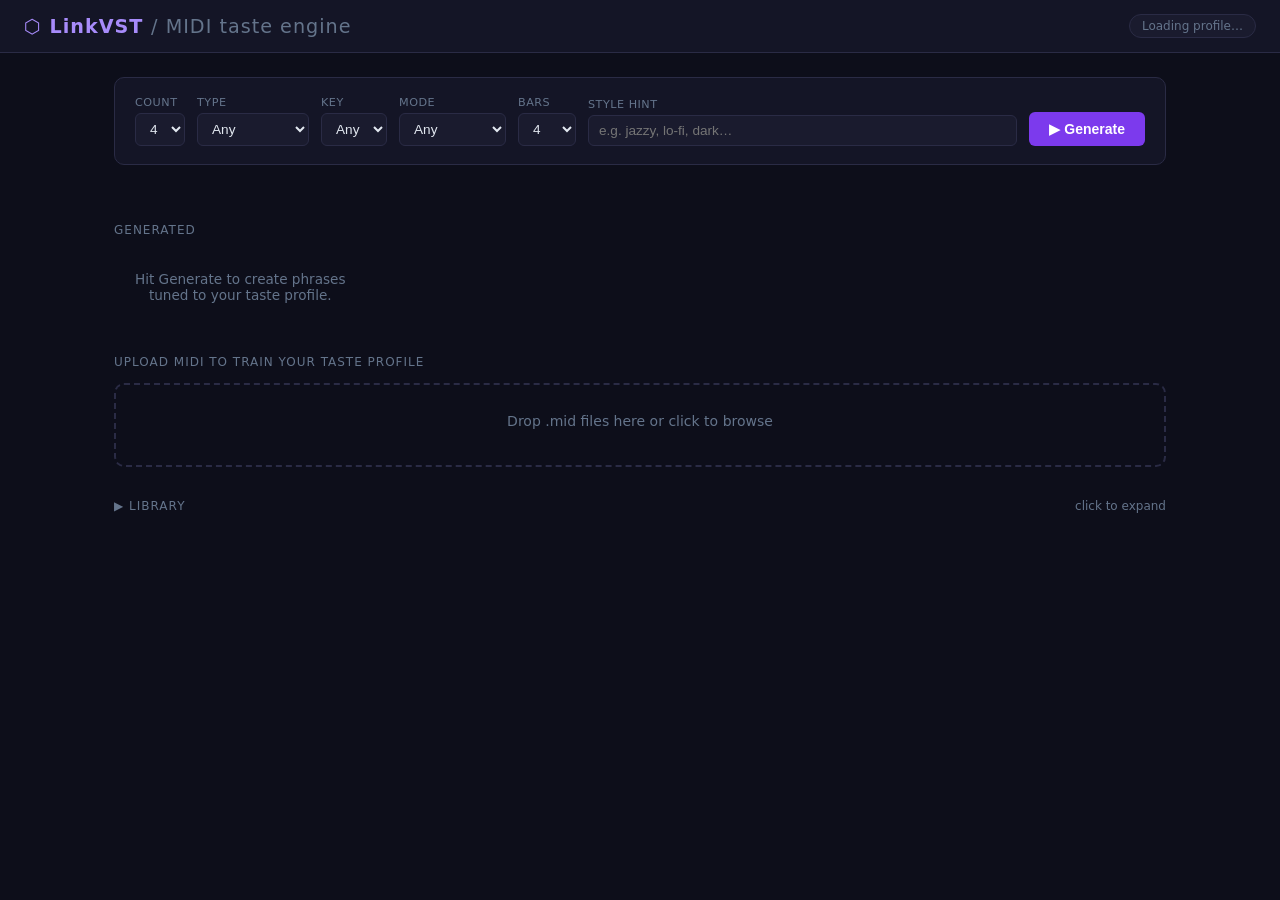
==== server/static/index.html @ de73f701 "Add preview playback, library panel, and web UI Server: - audio_renderer.py: FluidSynth MIDI→WAV ren" ====
<!DOCTYPE html>
<html lang="en">
<head>
<meta charset="UTF-8">
<meta name="viewport" content="width=device-width, initial-scale=1.0">
<title>LinkVST</title>
<style>
  :root {
    --bg:      #0d0e1a;
    --surface: #141526;
    --card:    #1a1b2e;
    --border:  #2a2b45;
    --purple:  #7c3aed;
    --purple-light: #a78bfa;
    --green:   #22c55e;
    --red:     #ef4444;
    --text:    #e2e8f0;
    --muted:   #64748b;
    --mono:    'Fira Mono', 'Consolas', monospace;
  }
  * { box-sizing: border-box; margin: 0; padding: 0; }
  body { background: var(--bg); color: var(--text); font-family: system-ui, sans-serif; min-height: 100vh; }

  /* ---- Layout ---- */
  .header { display: flex; align-items: center; justify-content: space-between;
            padding: 14px 24px; border-bottom: 1px solid var(--border); background: var(--surface); }
  .logo { font-size: 1.2rem; font-weight: 700; letter-spacing: 1px; color: var(--purple-light); }
  .logo span { color: var(--muted); font-weight: 400; }
  .header-right { display: flex; align-items: center; gap: 12px; }
  .profile-badge { font-size: 0.75rem; color: var(--muted); background: var(--card);
                   border: 1px solid var(--border); border-radius: 20px; padding: 4px 12px; }
  .profile-badge strong { color: var(--purple-light); }

  main { max-width: 1100px; margin: 0 auto; padding: 24px; }

  /* ---- Controls ---- */
  .controls { background: var(--surface); border: 1px solid var(--border); border-radius: 10px;
              padding: 18px 20px; margin-bottom: 24px; }
  .controls-row { display: flex; flex-wrap: wrap; align-items: flex-end; gap: 12px; }
  .ctrl { display: flex; flex-direction: column; gap: 4px; }
  .ctrl label { font-size: 0.7rem; text-transform: uppercase; letter-spacing: 0.5px; color: var(--muted); }
  select, input[type=text] {
    background: var(--card); border: 1px solid var(--border); color: var(--text);
    border-radius: 6px; padding: 7px 10px; font-size: 0.85rem; outline: none; }
  select:focus, input[type=text]:focus { border-color: var(--purple); }
  input[type=text] { width: 200px; }
  .hint-ctrl { flex: 1; min-width: 160px; }
  .hint-ctrl input { width: 100%; }

  .btn { padding: 9px 20px; border-radius: 6px; border: none; cursor: pointer;
         font-size: 0.875rem; font-weight: 600; transition: filter .15s; }
  .btn:hover { filter: brightness(1.15); }
  .btn:active { filter: brightness(0.9); }
  .btn-primary { background: var(--purple); color: #fff; }
  .btn-outline { background: transparent; color: var(--purple-light);
                 border: 1px solid var(--purple); }
  .btn-sm { padding: 5px 12px; font-size: 0.8rem; }
  .btn-danger { background: transparent; color: var(--red); border: 1px solid var(--red); }
  .btn-green  { background: var(--green); color: #000; }
  .btn-icon { background: transparent; border: none; cursor: pointer; color: var(--muted);
              font-size: 1rem; padding: 4px 8px; border-radius: 4px; transition: color .15s; }
  .btn-icon:hover { color: var(--text); }

  /* ---- Section header ---- */
  .section-header { display: flex; align-items: center; justify-content: space-between;
                    margin-bottom: 14px; }
  .section-title { font-size: 0.75rem; text-transform: uppercase; letter-spacing: 1px; color: var(--muted); }

  /* ---- Generated cards ---- */
  .cards-grid { display: grid; grid-template-columns: repeat(auto-fill, minmax(240px, 1fr)); gap: 14px; margin-bottom: 32px; }
  .phrase-card { background: var(--card); border: 1px solid var(--border); border-radius: 10px;
                 padding: 16px; display: flex; flex-direction: column; gap: 10px;
                 transition: border-color .2s; }
  .phrase-card:hover { border-color: var(--purple); }
  .phrase-card.playing { border-color: var(--green); box-shadow: 0 0 0 1px var(--green)22; }

  .card-type { font-size: 0.68rem; text-transform: uppercase; letter-spacing: 0.5px;
               background: var(--purple)33; color: var(--purple-light); border-radius: 4px;
               padding: 2px 8px; display: inline-block; }
  .card-key  { font-family: var(--mono); font-size: 1.1rem; font-weight: 700; color: var(--text); }
  .card-meta { font-size: 0.78rem; color: var(--muted); }
  .card-desc { font-size: 0.78rem; color: var(--muted); font-style: italic; line-height: 1.4;
               flex: 1; }
  .card-actions { display: flex; gap: 6px; flex-wrap: wrap; }

  /* ---- Upload zone ---- */
  .upload-zone { border: 2px dashed var(--border); border-radius: 10px;
                 padding: 28px; text-align: center; cursor: pointer; transition: border-color .2s;
                 color: var(--muted); font-size: 0.875rem; margin-bottom: 32px; }
  .upload-zone:hover, .upload-zone.drag-over { border-color: var(--purple); color: var(--purple-light); }
  .upload-zone input { display: none; }

  /* ---- Library ---- */
  .library-header { cursor: pointer; user-select: none; }
  .library-filters { display: flex; gap: 10px; flex-wrap: wrap; margin-bottom: 12px; }
  .library-filters select, .library-filters input { font-size: 0.8rem; padding: 5px 8px; }
  .library-search { flex: 1; min-width: 140px; }

  .library-table { width: 100%; border-collapse: collapse; font-size: 0.82rem; }
  .library-table th { text-align: left; color: var(--muted); font-size: 0.7rem; text-transform: uppercase;
                      letter-spacing: 0.5px; padding: 6px 10px; border-bottom: 1px solid var(--border); }
  .library-table td { padding: 8px 10px; border-bottom: 1px solid var(--border)88; vertical-align: middle; }
  .library-table tr:hover td { background: var(--surface); }
  .lib-type { font-size: 0.65rem; text-transform: uppercase; background: var(--purple)22;
              color: var(--purple-light); border-radius: 3px; padding: 1px 6px; }
  .lib-key { font-family: var(--mono); font-weight: 600; }
  .lib-actions { display: flex; gap: 4px; justify-content: flex-end; }

  /* ---- Status / spinner ---- */
  .status { font-size: 0.82rem; color: var(--muted); min-height: 20px; margin-bottom: 14px; }
  .spin { display: inline-block; width: 14px; height: 14px; border: 2px solid var(--border);
          border-top-color: var(--purple); border-radius: 50%; animation: spin .7s linear infinite; vertical-align: middle; margin-right: 6px; }
  @keyframes spin { to { transform: rotate(360deg); } }

  .empty { color: var(--muted); font-size: 0.85rem; padding: 20px; text-align: center; }
  .collapsible { overflow: hidden; }
  .collapsed { display: none; }
  .chevron { transition: transform .2s; display: inline-block; }
  .open .chevron { transform: rotate(90deg); }
</style>
</head>
<body>

<header class="header">
  <div class="logo">⬡ LinkVST <span>/ MIDI taste engine</span></div>
  <div class="header-right">
    <div class="profile-badge" id="profile-badge">Loading profile…</div>
  </div>
</header>

<main>

  <!-- Generate controls -->
  <div class="controls">
    <div class="controls-row">
      <div class="ctrl">
        <label>Count</label>
        <select id="ctrl-count">
          <option value="1">1</option>
          <option value="2">2</option>
          <option value="4" selected>4</option>
          <option value="8">8</option>
        </select>
      </div>
      <div class="ctrl">
        <label>Type</label>
        <select id="ctrl-type">
          <option value="">Any</option>
          <option value="chord_progression">Chord Prog</option>
          <option value="melody">Melody</option>
          <option value="arpeggio">Arpeggio</option>
          <option value="bassline">Bassline</option>
        </select>
      </div>
      <div class="ctrl">
        <label>Key</label>
        <select id="ctrl-key">
          <option value="">Any</option>
          <option>C</option><option>C#</option><option>D</option><option>D#</option>
          <option>E</option><option>F</option><option>F#</option><option>G</option>
          <option>G#</option><option>A</option><option>A#</option><option>B</option>
        </select>
      </div>
      <div class="ctrl">
        <label>Mode</label>
        <select id="ctrl-mode">
          <option value="">Any</option>
          <option>major</option><option>minor</option><option>dorian</option>
          <option>phrygian</option><option>lydian</option><option>mixolydian</option><option>locrian</option>
        </select>
      </div>
      <div class="ctrl">
        <label>Bars</label>
        <select id="ctrl-bars">
          <option value="2">2</option>
          <option value="4" selected>4</option>
          <option value="8">8</option>
          <option value="16">16</option>
        </select>
      </div>
      <div class="ctrl hint-ctrl">
        <label>Style hint</label>
        <input type="text" id="ctrl-hint" placeholder="e.g. jazzy, lo-fi, dark…">
      </div>
      <div class="ctrl" style="justify-content:flex-end">
        <button class="btn btn-primary" id="btn-generate" onclick="doGenerate()">▶ Generate</button>
      </div>
    </div>
  </div>

  <div class="status" id="status"></div>

  <!-- Generated results -->
  <div class="section-header">
    <div class="section-title">Generated</div>
  </div>
  <div class="cards-grid" id="cards-grid">
    <div class="empty">Hit Generate to create phrases tuned to your taste profile.</div>
  </div>

  <!-- Upload zone -->
  <div class="section-header" style="margin-top:8px">
    <div class="section-title">Upload MIDI to train your taste profile</div>
  </div>
  <div class="upload-zone" id="upload-zone" onclick="document.getElementById('file-input').click()"
       ondragover="onDragOver(event)" ondragleave="onDragLeave(event)" ondrop="onDrop(event)">
    <input type="file" id="file-input" accept=".mid,.midi" multiple onchange="onFileSelect(event)">
    <div>Drop .mid files here or click to browse</div>
    <div id="upload-status" style="margin-top:8px;color:var(--purple-light)"></div>
  </div>

  <!-- Library browser -->
  <div class="section-header library-header" id="lib-toggle" onclick="toggleLibrary()">
    <div class="section-title">
      <span class="chevron">▶</span> Library
      <span id="lib-count" style="margin-left:8px"></span>
    </div>
    <div style="font-size:0.75rem;color:var(--muted)">click to expand</div>
  </div>
  <div class="collapsible collapsed" id="lib-body">
    <div class="library-filters">
      <input type="text" class="library-search" id="lib-search" placeholder="Search…" oninput="renderLibrary()">
      <select id="lib-filter-type" onchange="renderLibrary()">
        <option value="">All types</option>
        <option value="chord_progression">Chord Prog</option>
        <option value="melody">Melody</option>
        <option value="arpeggio">Arpeggio</option>
        <option value="bassline">Bassline</option>
      </select>
      <select id="lib-filter-key" onchange="renderLibrary()">
        <option value="">All keys</option>
        <option>C</option><option>C#</option><option>D</option><option>D#</option>
        <option>E</option><option>F</option><option>F#</option><option>G</option>
        <option>G#</option><option>A</option><option>A#</option><option>B</option>
      </select>
    </div>
    <table class="library-table">
      <thead>
        <tr>
          <th>Type</th><th>Key / Mode</th><th>Bars</th><th>BPM</th>
          <th>Description</th><th>Date</th><th></th>
        </tr>
      </thead>
      <tbody id="lib-tbody"></tbody>
    </table>
    <div class="empty" id="lib-empty" style="display:none">No phrases in library yet.</div>
  </div>

</main>

<script>
const API_KEY = 'linkvst-dev';

const headers = { 'Authorization': `Bearer ${API_KEY}` };

let libraryItems = [];
let currentAudio = null;
let currentPlayId = null;

// ─── Profile badge ───────────────────────────────────────────────────────────
async function loadProfile() {
  try {
    const r = await fetch('/api/library', { headers });
    const j = await r.json();
    libraryItems = j.items || [];
    renderProfileBadge(j.items || []);
    document.getElementById('lib-count').textContent = `(${libraryItems.length})`;
    renderLibrary();
  } catch(e) { console.error(e); }
}

function renderProfileBadge(items) {
  const generated = items.filter(i => i.source === 'generated').length;
  const uploaded  = items.filter(i => i.source === 'uploaded').length;
  const keys = mostCommon(items.map(i => i.key).filter(Boolean), 3).join(', ');
  document.getElementById('profile-badge').innerHTML =
    `<strong>${uploaded}</strong> uploads · <strong>${generated}</strong> generated · keys: <strong>${keys || '—'}</strong>`;
}

function mostCommon(arr, n) {
  const c = {};
  arr.forEach(v => c[v] = (c[v]||0)+1);
  return Object.entries(c).sort((a,b)=>b[1]-a[1]).slice(0,n).map(([k])=>k);
}

// ─── Generate ─────────────────────────────────────────────────────────────────
async function doGenerate() {
  const btn = document.getElementById('btn-generate');
  btn.disabled = true;
  setStatus('<span class="spin"></span> Generating with Claude…');

  const body = {
    count:       +document.getElementById('ctrl-count').value,
    phrase_type: document.getElementById('ctrl-type').value || null,
    key:         document.getElementById('ctrl-key').value  || null,
    mode:        document.getElementById('ctrl-mode').value || null,
    bars:        +document.getElementById('ctrl-bars').value,
    hint:        document.getElementById('ctrl-hint').value,
    variety:     true,
  };

  try {
    const r = await fetch('/api/generate', {
      method: 'POST',
      headers: { ...headers, 'Content-Type': 'application/json' },
      body: JSON.stringify(body),
    });
    if (!r.ok) throw new Error(`HTTP ${r.status}: ${await r.text()}`);
    const j = await r.json();
    renderCards(j.phrases);
    setStatus(`${j.phrases.length} phrases generated.`);
    await loadProfile();
  } catch(e) {
    setStatus(`Error: ${e.message}`);
  } finally {
    btn.disabled = false;
  }
}

// ─── Cards ────────────────────────────────────────────────────────────────────
function renderCards(phrases) {
  const grid = document.getElementById('cards-grid');
  if (!phrases.length) { grid.innerHTML = '<div class="empty">No phrases returned.</div>'; return; }

  grid.innerHTML = phrases.map(p => `
    <div class="phrase-card" id="card-${p.id}">
      <div><span class="card-type">${p.phrase_type.replace('_',' ')}</span></div>
      <div class="card-key">${p.key} <span style="color:var(--muted);font-weight:400;font-size:.85rem">${p.mode}</span></div>
      <div class="card-meta">${p.bars} bars · ${p.tempo_bpm} bpm</div>
      <div class="card-desc">${p.description}</div>
      <div class="card-actions">
        <button class="btn btn-sm btn-green" onclick="togglePlay(${p.id}, this)">▶ Play</button>
        <button class="btn btn-sm btn-outline" onclick="downloadMidi(${p.id}, '${p.key}_${p.mode}_${p.phrase_type}.mid')">↓ MIDI</button>
        <button class="btn btn-sm btn-danger" onclick="deletePhrase(${p.id}, 'card-${p.id}')">✕</button>
      </div>
    </div>
  `).join('');
}

// ─── Audio playback ───────────────────────────────────────────────────────────
async function togglePlay(id, btn) {
  if (currentPlayId === id && currentAudio && !currentAudio.ended) {
    currentAudio.pause();
    currentAudio.currentTime = 0;
    currentAudio = null;
    currentPlayId = null;
    setPlayBtn(btn, false);
    document.querySelectorAll('.phrase-card').forEach(c => c.classList.remove('playing'));
    return;
  }

  // Stop current
  if (currentAudio) {
    currentAudio.pause();
    currentAudio = null;
    document.querySelectorAll('.phrase-card').forEach(c => c.classList.remove('playing'));
    document.querySelectorAll('[data-playing]').forEach(b => setPlayBtn(b, false));
  }

  btn.disabled = true;
  btn.textContent = '…';

  try {
    const audio = new Audio(`/api/preview/${id}`);
    // Inject auth via fetch + blob URL since Audio element can't set headers
    const r = await fetch(`/api/preview/${id}`, { headers });
    if (!r.ok) throw new Error(`Preview error ${r.status}`);
    const blob = await r.blob();
    const url  = URL.createObjectURL(blob);

    currentAudio = new Audio(url);
    currentPlayId = id;
    currentAudio.onended = () => {
      currentAudio = null; currentPlayId = null;
      setPlayBtn(btn, false);
      document.getElementById(`card-${id}`)?.classList.remove('playing');
      URL.revokeObjectURL(url);
    };
    await currentAudio.play();
    setPlayBtn(btn, true);
    btn.dataset.playing = '1';
    document.getElementById(`card-${id}`)?.classList.add('playing');
  } catch(e) {
    setStatus(`Playback error: ${e.message}`);
  } finally {
    btn.disabled = false;
  }
}

function setPlayBtn(btn, playing) {
  btn.textContent = playing ? '⏹ Stop' : '▶ Play';
  delete btn.dataset.playing;
}

// ─── Download MIDI ────────────────────────────────────────────────────────────
async function downloadMidi(id, filename) {
  const r = await fetch(`/api/library/${id}/midi`, { headers });
  const j = await r.json();
  const bytes = Uint8Array.from(atob(j.midi_b64), c => c.charCodeAt(0));
  const blob  = new Blob([bytes], { type: 'audio/midi' });
  const a     = document.createElement('a');
  a.href      = URL.createObjectURL(blob);
  a.download  = filename;
  a.click();
  URL.revokeObjectURL(a.href);
}

// ─── Delete ───────────────────────────────────────────────────────────────────
async function deletePhrase(id, cardId) {
  await fetch(`/api/library/${id}`, { method: 'DELETE', headers });
  document.getElementById(cardId)?.remove();
  await loadProfile();
}

// ─── Upload ───────────────────────────────────────────────────────────────────
function onDragOver(e)  { e.preventDefault(); document.getElementById('upload-zone').classList.add('drag-over'); }
function onDragLeave(e) { document.getElementById('upload-zone').classList.remove('drag-over'); }
function onDrop(e)      { e.preventDefault(); onDragLeave(e); uploadFiles(e.dataTransfer.files); }
function onFileSelect(e){ uploadFiles(e.target.files); e.target.value = ''; }

async function uploadFiles(files) {
  const status = document.getElementById('upload-status');
  const arr = Array.from(files).filter(f => f.name.match(/\.midi?$/i));
  if (!arr.length) { status.textContent = 'No .mid files selected.'; return; }

  for (const file of arr) {
    status.textContent = `Uploading ${file.name}…`;
    const fd = new FormData();
    fd.append('file', file);
    try {
      const r = await fetch('/api/upload-midi', { method: 'POST', headers, body: fd });
      const j = await r.json();
      if (r.ok) {
        status.textContent = `✓ ${file.name}: ${j.features.key} ${j.features.mode}, ${j.features.phrase_type}`;
      } else {
        status.textContent = `✗ ${file.name}: ${j.detail || 'error'}`;
      }
    } catch(e) {
      status.textContent = `✗ ${file.name}: ${e.message}`;
    }
  }
  await loadProfile();
}

// ─── Library browser ─────────────────────────────────────────────────────────
function toggleLibrary() {
  const body   = document.getElementById('lib-body');
  const toggle = document.getElementById('lib-toggle');
  const label  = toggle.querySelector('div:last-child');
  body.classList.toggle('collapsed');
  toggle.classList.toggle('open');
  label.textContent = body.classList.contains('collapsed') ? 'click to expand' : 'click to collapse';
}

function renderLibrary() {
  const search  = document.getElementById('lib-search').value.toLowerCase();
  const fType   = document.getElementById('lib-filter-type').value;
  const fKey    = document.getElementById('lib-filter-key').value;
  const tbody   = document.getElementById('lib-tbody');
  const empty   = document.getElementById('lib-empty');

  let items = libraryItems;
  if (search) items = items.filter(i =>
    (i.key+' '+i.mode+' '+i.phrase_type+' '+(i.description||'')).toLowerCase().includes(search));
  if (fType) items = items.filter(i => i.phrase_type === fType);
  if (fKey)  items = items.filter(i => i.key === fKey);

  if (!items.length) {
    tbody.innerHTML = '';
    empty.style.display = '';
    return;
  }
  empty.style.display = 'none';

  tbody.innerHTML = items.map(i => {
    const date = i.created_at ? i.created_at.split('T')[0] : '—';
    const desc = (i.description || '').substring(0, 60);
    const fname = `${i.key}_${i.mode}_${i.phrase_type}.mid`;
    return `<tr>
      <td><span class="lib-type">${(i.phrase_type||'').replace('_',' ')}</span></td>
      <td><span class="lib-key">${i.key||'—'}</span> <span style="color:var(--muted)">${i.mode||''}</span></td>
      <td>${i.bars||'—'}</td>
      <td>${i.tempo_bpm||'—'}</td>
      <td style="color:var(--muted);max-width:220px;overflow:hidden;text-overflow:ellipsis;white-space:nowrap" title="${i.description||''}">${desc}</td>
      <td style="color:var(--muted)">${date}</td>
      <td>
        <div class="lib-actions">
          <button class="btn-icon" title="Play" onclick="libPlay(${i.id}, this)">▶</button>
          <button class="btn-icon" title="Download" onclick="downloadMidi(${i.id},'${fname}')">↓</button>
          <button class="btn-icon" title="Delete" style="color:var(--red)" onclick="libDelete(${i.id}, this)">✕</button>
        </div>
      </td>
    </tr>`;
  }).join('');
}

async function libPlay(id, btn) {
  if (currentPlayId === id && currentAudio && !currentAudio.ended) {
    currentAudio.pause(); currentAudio = null; currentPlayId = null;
    btn.textContent = '▶'; return;
  }
  if (currentAudio) { currentAudio.pause(); currentAudio = null; }
  document.querySelectorAll('.lib-actions .btn-icon').forEach(b => { if (b.textContent === '⏹') b.textContent = '▶'; });

  btn.textContent = '…';
  try {
    const r = await fetch(`/api/preview/${id}`, { headers });
    const blob = await r.blob();
    const url = URL.createObjectURL(blob);
    currentAudio = new Audio(url);
    currentPlayId = id;
    currentAudio.onended = () => { btn.textContent = '▶'; currentAudio = null; currentPlayId = null; URL.revokeObjectURL(url); };
    await currentAudio.play();
    btn.textContent = '⏹';
  } catch(e) {
    btn.textContent = '▶';
    setStatus(`Playback error: ${e.message}`);
  }
}

async function libDelete(id, btn) {
  await fetch(`/api/library/${id}`, { method: 'DELETE', headers });
  btn.closest('tr').remove();
  libraryItems = libraryItems.filter(i => i.id !== id);
  document.getElementById('lib-count').textContent = `(${libraryItems.length})`;
  renderProfileBadge(libraryItems);
}

function setStatus(msg) { document.getElementById('status').innerHTML = msg; }

// ─── Init ─────────────────────────────────────────────────────────────────────
loadProfile();
</script>
</body>
</html>
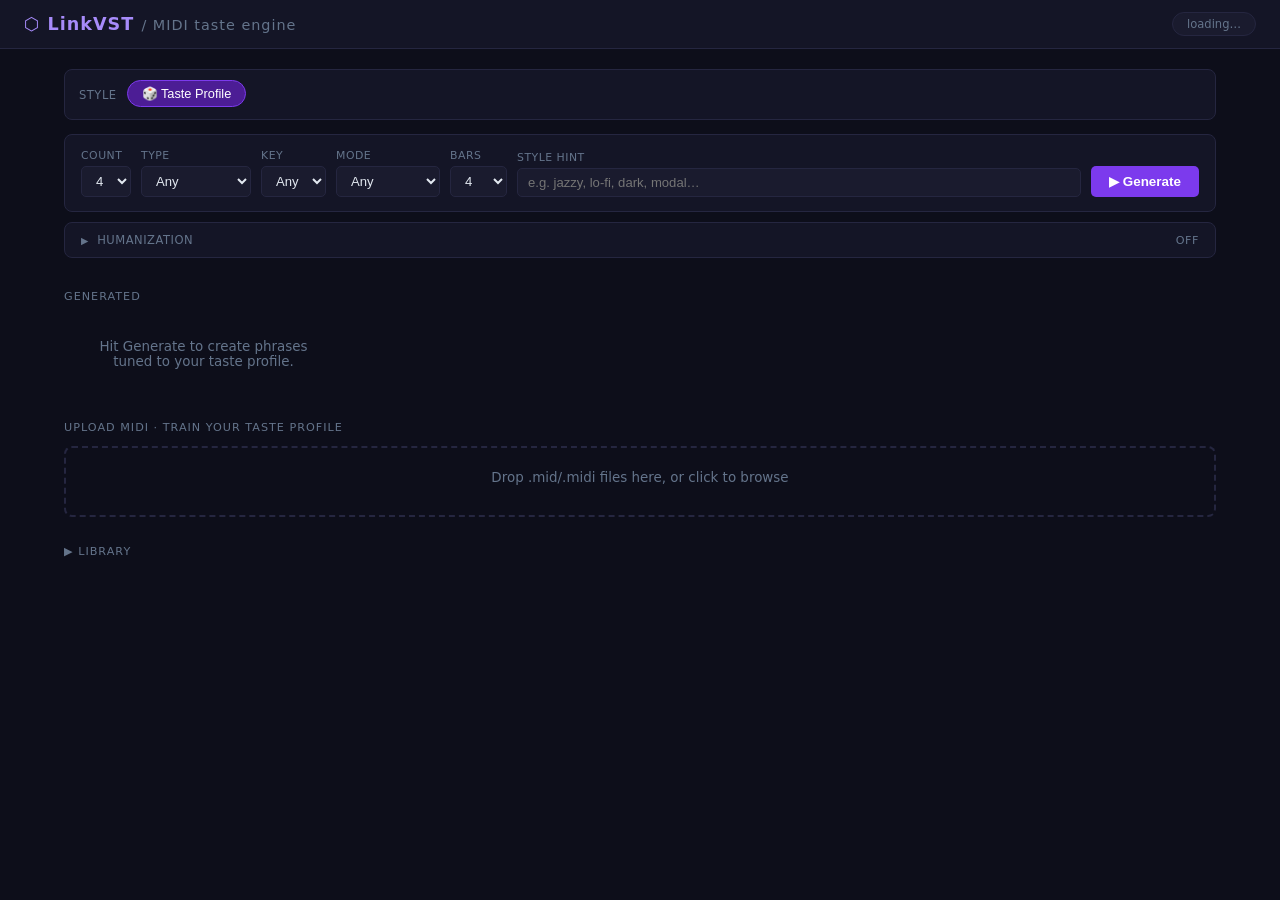
==== commit 82c87cd0: "Complete feature set: presets, humanization, export, variation, dropdowns Server: - core/presets.py:" ====
--- a/server/static/index.html
+++ b/server/static/index.html
@@ -5,221 +5,290 @@
 <meta name="viewport" content="width=device-width, initial-scale=1.0">
 <title>LinkVST</title>
 <style>
-  :root {
-    --bg:      #0d0e1a;
-    --surface: #141526;
-    --card:    #1a1b2e;
-    --border:  #2a2b45;
-    --purple:  #7c3aed;
-    --purple-light: #a78bfa;
-    --green:   #22c55e;
-    --red:     #ef4444;
-    --text:    #e2e8f0;
-    --muted:   #64748b;
-    --mono:    'Fira Mono', 'Consolas', monospace;
-  }
-  * { box-sizing: border-box; margin: 0; padding: 0; }
-  body { background: var(--bg); color: var(--text); font-family: system-ui, sans-serif; min-height: 100vh; }
-
-  /* ---- Layout ---- */
-  .header { display: flex; align-items: center; justify-content: space-between;
-            padding: 14px 24px; border-bottom: 1px solid var(--border); background: var(--surface); }
-  .logo { font-size: 1.2rem; font-weight: 700; letter-spacing: 1px; color: var(--purple-light); }
-  .logo span { color: var(--muted); font-weight: 400; }
-  .header-right { display: flex; align-items: center; gap: 12px; }
-  .profile-badge { font-size: 0.75rem; color: var(--muted); background: var(--card);
-                   border: 1px solid var(--border); border-radius: 20px; padding: 4px 12px; }
-  .profile-badge strong { color: var(--purple-light); }
-
-  main { max-width: 1100px; margin: 0 auto; padding: 24px; }
-
-  /* ---- Controls ---- */
-  .controls { background: var(--surface); border: 1px solid var(--border); border-radius: 10px;
-              padding: 18px 20px; margin-bottom: 24px; }
-  .controls-row { display: flex; flex-wrap: wrap; align-items: flex-end; gap: 12px; }
-  .ctrl { display: flex; flex-direction: column; gap: 4px; }
-  .ctrl label { font-size: 0.7rem; text-transform: uppercase; letter-spacing: 0.5px; color: var(--muted); }
-  select, input[type=text] {
-    background: var(--card); border: 1px solid var(--border); color: var(--text);
-    border-radius: 6px; padding: 7px 10px; font-size: 0.85rem; outline: none; }
-  select:focus, input[type=text]:focus { border-color: var(--purple); }
-  input[type=text] { width: 200px; }
-  .hint-ctrl { flex: 1; min-width: 160px; }
-  .hint-ctrl input { width: 100%; }
-
-  .btn { padding: 9px 20px; border-radius: 6px; border: none; cursor: pointer;
-         font-size: 0.875rem; font-weight: 600; transition: filter .15s; }
-  .btn:hover { filter: brightness(1.15); }
-  .btn:active { filter: brightness(0.9); }
-  .btn-primary { background: var(--purple); color: #fff; }
-  .btn-outline { background: transparent; color: var(--purple-light);
-                 border: 1px solid var(--purple); }
-  .btn-sm { padding: 5px 12px; font-size: 0.8rem; }
-  .btn-danger { background: transparent; color: var(--red); border: 1px solid var(--red); }
-  .btn-green  { background: var(--green); color: #000; }
-  .btn-icon { background: transparent; border: none; cursor: pointer; color: var(--muted);
-              font-size: 1rem; padding: 4px 8px; border-radius: 4px; transition: color .15s; }
-  .btn-icon:hover { color: var(--text); }
-
-  /* ---- Section header ---- */
-  .section-header { display: flex; align-items: center; justify-content: space-between;
-                    margin-bottom: 14px; }
-  .section-title { font-size: 0.75rem; text-transform: uppercase; letter-spacing: 1px; color: var(--muted); }
-
-  /* ---- Generated cards ---- */
-  .cards-grid { display: grid; grid-template-columns: repeat(auto-fill, minmax(240px, 1fr)); gap: 14px; margin-bottom: 32px; }
-  .phrase-card { background: var(--card); border: 1px solid var(--border); border-radius: 10px;
-                 padding: 16px; display: flex; flex-direction: column; gap: 10px;
-                 transition: border-color .2s; }
-  .phrase-card:hover { border-color: var(--purple); }
-  .phrase-card.playing { border-color: var(--green); box-shadow: 0 0 0 1px var(--green)22; }
-
-  .card-type { font-size: 0.68rem; text-transform: uppercase; letter-spacing: 0.5px;
-               background: var(--purple)33; color: var(--purple-light); border-radius: 4px;
-               padding: 2px 8px; display: inline-block; }
-  .card-key  { font-family: var(--mono); font-size: 1.1rem; font-weight: 700; color: var(--text); }
-  .card-meta { font-size: 0.78rem; color: var(--muted); }
-  .card-desc { font-size: 0.78rem; color: var(--muted); font-style: italic; line-height: 1.4;
-               flex: 1; }
-  .card-actions { display: flex; gap: 6px; flex-wrap: wrap; }
-
-  /* ---- Upload zone ---- */
-  .upload-zone { border: 2px dashed var(--border); border-radius: 10px;
-                 padding: 28px; text-align: center; cursor: pointer; transition: border-color .2s;
-                 color: var(--muted); font-size: 0.875rem; margin-bottom: 32px; }
-  .upload-zone:hover, .upload-zone.drag-over { border-color: var(--purple); color: var(--purple-light); }
-  .upload-zone input { display: none; }
-
-  /* ---- Library ---- */
-  .library-header { cursor: pointer; user-select: none; }
-  .library-filters { display: flex; gap: 10px; flex-wrap: wrap; margin-bottom: 12px; }
-  .library-filters select, .library-filters input { font-size: 0.8rem; padding: 5px 8px; }
-  .library-search { flex: 1; min-width: 140px; }
-
-  .library-table { width: 100%; border-collapse: collapse; font-size: 0.82rem; }
-  .library-table th { text-align: left; color: var(--muted); font-size: 0.7rem; text-transform: uppercase;
-                      letter-spacing: 0.5px; padding: 6px 10px; border-bottom: 1px solid var(--border); }
-  .library-table td { padding: 8px 10px; border-bottom: 1px solid var(--border)88; vertical-align: middle; }
-  .library-table tr:hover td { background: var(--surface); }
-  .lib-type { font-size: 0.65rem; text-transform: uppercase; background: var(--purple)22;
-              color: var(--purple-light); border-radius: 3px; padding: 1px 6px; }
-  .lib-key { font-family: var(--mono); font-weight: 600; }
-  .lib-actions { display: flex; gap: 4px; justify-content: flex-end; }
-
-  /* ---- Status / spinner ---- */
-  .status { font-size: 0.82rem; color: var(--muted); min-height: 20px; margin-bottom: 14px; }
-  .spin { display: inline-block; width: 14px; height: 14px; border: 2px solid var(--border);
-          border-top-color: var(--purple); border-radius: 50%; animation: spin .7s linear infinite; vertical-align: middle; margin-right: 6px; }
-  @keyframes spin { to { transform: rotate(360deg); } }
-
-  .empty { color: var(--muted); font-size: 0.85rem; padding: 20px; text-align: center; }
-  .collapsible { overflow: hidden; }
-  .collapsed { display: none; }
-  .chevron { transition: transform .2s; display: inline-block; }
-  .open .chevron { transform: rotate(90deg); }
+:root {
+  --bg:       #0d0e1a;
+  --surface:  #141526;
+  --card:     #1a1b2e;
+  --card-h:   #1f2038;
+  --border:   #252640;
+  --border-h: #3a3b60;
+  --purple:   #7c3aed;
+  --purple-l: #a78bfa;
+  --purple-d: #4c1d95;
+  --green:    #22c55e;
+  --green-d:  #15803d;
+  --red:      #ef4444;
+  --amber:    #f59e0b;
+  --text:     #e2e8f0;
+  --muted:    #64748b;
+  --mono:     'Fira Mono','Consolas',monospace;
+}
+*{box-sizing:border-box;margin:0;padding:0}
+body{background:var(--bg);color:var(--text);font-family:system-ui,sans-serif;min-height:100vh}
+
+/* Layout */
+.header{display:flex;align-items:center;justify-content:space-between;
+  padding:12px 24px;border-bottom:1px solid var(--border);background:var(--surface);
+  position:sticky;top:0;z-index:50}
+.logo{font-size:1.1rem;font-weight:700;letter-spacing:1px;color:var(--purple-l)}
+.logo span{color:var(--muted);font-weight:400;font-size:.9rem}
+.profile-badge{font-size:.72rem;color:var(--muted);background:var(--card);
+  border:1px solid var(--border);border-radius:20px;padding:4px 14px;cursor:default}
+.profile-badge strong{color:var(--purple-l)}
+
+main{max-width:1200px;margin:0 auto;padding:20px 24px}
+
+/* Preset bar */
+.preset-bar{display:flex;align-items:center;gap:10px;margin-bottom:14px;
+  background:var(--surface);border:1px solid var(--border);border-radius:8px;padding:10px 14px}
+.preset-bar label{font-size:.72rem;text-transform:uppercase;letter-spacing:.5px;
+  color:var(--muted);white-space:nowrap}
+.preset-scroll{display:flex;gap:8px;overflow-x:auto;flex:1;padding-bottom:2px;
+  scrollbar-width:thin;scrollbar-color:var(--border) transparent}
+.preset-btn{flex-shrink:0;padding:5px 14px;border-radius:20px;border:1px solid var(--border);
+  background:var(--card);color:var(--muted);font-size:.8rem;cursor:pointer;white-space:nowrap;
+  transition:all .15s}
+.preset-btn:hover{border-color:var(--purple);color:var(--purple-l)}
+.preset-btn.active{background:var(--purple-d);border-color:var(--purple);color:#fff}
+
+/* Controls */
+.controls{background:var(--surface);border:1px solid var(--border);border-radius:8px;
+  padding:14px 16px;margin-bottom:10px}
+.ctrl-row{display:flex;flex-wrap:wrap;align-items:flex-end;gap:10px}
+.ctrl{display:flex;flex-direction:column;gap:4px}
+.ctrl label{font-size:.68rem;text-transform:uppercase;letter-spacing:.5px;color:var(--muted)}
+select,input[type=text]{background:var(--card);border:1px solid var(--border);color:var(--text);
+  border-radius:5px;padding:6px 10px;font-size:.82rem;outline:none;transition:border-color .15s}
+select:focus,input[type=text]:focus{border-color:var(--purple)}
+.hint-ctrl{flex:1;min-width:160px}
+.hint-ctrl input{width:100%}
+
+/* Humanize section */
+.humanize{background:var(--surface);border:1px solid var(--border);border-radius:8px;
+  padding:10px 16px;margin-bottom:10px}
+.humanize-toggle{display:flex;align-items:center;justify-content:space-between;
+  cursor:pointer;user-select:none;font-size:.72rem;text-transform:uppercase;
+  letter-spacing:.5px;color:var(--muted)}
+.humanize-toggle .chevron{transition:transform .2s;font-size:.6rem}
+.humanize-toggle.open .chevron{transform:rotate(90deg)}
+.humanize-controls{display:flex;flex-wrap:wrap;gap:18px;margin-top:12px;display:none}
+.humanize-controls.show{display:flex}
+.hctrl{display:flex;align-items:center;gap:8px;flex:1;min-width:180px}
+.hctrl label{font-size:.72rem;color:var(--muted);white-space:nowrap;width:80px}
+input[type=range]{flex:1;accent-color:var(--purple);height:4px;cursor:pointer}
+.hval{font-size:.75rem;font-family:var(--mono);color:var(--purple-l);width:36px;text-align:right}
+
+/* Buttons */
+.btn{padding:8px 18px;border-radius:5px;border:none;cursor:pointer;
+  font-size:.84rem;font-weight:600;transition:filter .15s}
+.btn:hover{filter:brightness(1.15)}
+.btn:active{filter:brightness(.9)}
+.btn:disabled{opacity:.5;cursor:default;filter:none}
+.btn-primary{background:var(--purple);color:#fff}
+.btn-outline{background:transparent;color:var(--purple-l);border:1px solid var(--purple)}
+.btn-sm{padding:4px 11px;font-size:.76rem}
+.btn-ghost{background:transparent;border:1px solid var(--border);color:var(--muted)}
+.btn-ghost:hover{border-color:var(--border-h);color:var(--text);filter:none}
+.btn-danger{background:transparent;color:var(--red);border:1px solid var(--red)}
+.btn-green{background:var(--green);color:#000}
+.btn-amber{background:var(--amber);color:#000}
+.btn-icon{background:transparent;border:none;cursor:pointer;color:var(--muted);
+  font-size:.9rem;padding:3px 6px;border-radius:3px;transition:color .15s}
+.btn-icon:hover{color:var(--text)}
+
+/* Status */
+.status{font-size:.8rem;color:var(--muted);min-height:22px;padding:2px 0 8px}
+.spin{display:inline-block;width:12px;height:12px;border:2px solid var(--border);
+  border-top-color:var(--purple);border-radius:50%;
+  animation:spin .7s linear infinite;vertical-align:middle;margin-right:5px}
+@keyframes spin{to{transform:rotate(360deg)}}
+
+/* Section header */
+.section-hdr{display:flex;align-items:center;justify-content:space-between;margin-bottom:12px}
+.section-title{font-size:.7rem;text-transform:uppercase;letter-spacing:1px;color:var(--muted)}
+
+/* Cards */
+.cards-grid{display:grid;grid-template-columns:repeat(auto-fill,minmax(260px,1fr));
+  gap:12px;margin-bottom:28px}
+.phrase-card{background:var(--card);border:1px solid var(--border);border-radius:8px;
+  padding:14px;display:flex;flex-direction:column;gap:8px;transition:border-color .2s}
+.phrase-card:hover{border-color:var(--border-h)}
+.phrase-card.playing{border-color:var(--green);box-shadow:0 0 12px #22c55e18}
+.card-header{display:flex;align-items:center;justify-content:space-between}
+.card-type{font-size:.66rem;text-transform:uppercase;letter-spacing:.4px;
+  background:var(--purple-d);color:var(--purple-l);border-radius:4px;padding:2px 8px}
+.card-key{font-family:var(--mono);font-size:1.05rem;font-weight:700;color:var(--text)}
+.card-key span{color:var(--muted);font-weight:400;font-size:.85rem}
+.card-meta{font-size:.76rem;color:var(--muted)}
+.card-desc{font-size:.76rem;color:var(--muted);font-style:italic;line-height:1.45;flex:1}
+.card-actions{display:flex;gap:5px;align-items:center;flex-wrap:wrap}
+
+/* Type badge colors */
+.type-chord{background:#3b0764;color:#c084fc}
+.type-melody{background:#0c3d60;color:#7dd3fc}
+.type-arpeggio{background:#064e3b;color:#6ee7b7}
+.type-bassline{background:#451a03;color:#fbbf24}
+
+/* Upload zone */
+.upload-zone{border:2px dashed var(--border);border-radius:8px;padding:22px;
+  text-align:center;cursor:pointer;color:var(--muted);font-size:.84rem;
+  transition:all .2s;margin-bottom:28px}
+.upload-zone:hover,.upload-zone.drag-over{border-color:var(--purple);color:var(--purple-l)}
+.upload-zone input{display:none}
+#upload-status{margin-top:8px;font-size:.78rem;color:var(--purple-l)}
+
+/* Library */
+.lib-header{display:flex;align-items:center;gap:10px;margin-bottom:12px;flex-wrap:wrap}
+.lib-filters{display:flex;gap:8px;flex-wrap:wrap;flex:1}
+.lib-filters select,.lib-filters input{font-size:.78rem;padding:5px 8px}
+.lib-search{flex:1;min-width:130px}
+.lib-table{width:100%;border-collapse:collapse;font-size:.8rem}
+.lib-table th{text-align:left;color:var(--muted);font-size:.66rem;text-transform:uppercase;
+  letter-spacing:.5px;padding:5px 10px;border-bottom:1px solid var(--border)}
+.lib-table td{padding:7px 10px;border-bottom:1px solid #1a1b2e;vertical-align:middle}
+.lib-table tr:hover td{background:var(--surface)}
+.lib-key{font-family:var(--mono);font-weight:600}
+.lib-type{font-size:.63rem;text-transform:uppercase;border-radius:3px;padding:2px 6px}
+.lib-actions{display:flex;gap:3px;justify-content:flex-end}
+.empty{color:var(--muted);font-size:.84rem;padding:24px;text-align:center}
+.collapsible-body{display:none}
+.collapsible-body.show{display:block}
 </style>
 </head>
 <body>
 
 <header class="header">
   <div class="logo">⬡ LinkVST <span>/ MIDI taste engine</span></div>
-  <div class="header-right">
-    <div class="profile-badge" id="profile-badge">Loading profile…</div>
+  <div id="profile-badge" class="profile-badge">loading…</div>
+</header>
+
+<main>
+
+<!-- Preset selector -->
+<div class="preset-bar">
+  <label>Style</label>
+  <div class="preset-scroll" id="preset-scroll">
+    <button class="preset-btn active" data-id="" onclick="selectPreset(this, null)">
+      🎲 Taste Profile
+    </button>
   </div>
-</header>
-
-<main>
-
-  <!-- Generate controls -->
-  <div class="controls">
-    <div class="controls-row">
-      <div class="ctrl">
-        <label>Count</label>
-        <select id="ctrl-count">
-          <option value="1">1</option>
-          <option value="2">2</option>
-          <option value="4" selected>4</option>
-          <option value="8">8</option>
-        </select>
-      </div>
-      <div class="ctrl">
-        <label>Type</label>
-        <select id="ctrl-type">
-          <option value="">Any</option>
-          <option value="chord_progression">Chord Prog</option>
-          <option value="melody">Melody</option>
-          <option value="arpeggio">Arpeggio</option>
-          <option value="bassline">Bassline</option>
-        </select>
-      </div>
-      <div class="ctrl">
-        <label>Key</label>
-        <select id="ctrl-key">
-          <option value="">Any</option>
-          <option>C</option><option>C#</option><option>D</option><option>D#</option>
-          <option>E</option><option>F</option><option>F#</option><option>G</option>
-          <option>G#</option><option>A</option><option>A#</option><option>B</option>
-        </select>
-      </div>
-      <div class="ctrl">
-        <label>Mode</label>
-        <select id="ctrl-mode">
-          <option value="">Any</option>
-          <option>major</option><option>minor</option><option>dorian</option>
-          <option>phrygian</option><option>lydian</option><option>mixolydian</option><option>locrian</option>
-        </select>
-      </div>
-      <div class="ctrl">
-        <label>Bars</label>
-        <select id="ctrl-bars">
-          <option value="2">2</option>
-          <option value="4" selected>4</option>
-          <option value="8">8</option>
-          <option value="16">16</option>
-        </select>
-      </div>
-      <div class="ctrl hint-ctrl">
-        <label>Style hint</label>
-        <input type="text" id="ctrl-hint" placeholder="e.g. jazzy, lo-fi, dark…">
-      </div>
-      <div class="ctrl" style="justify-content:flex-end">
-        <button class="btn btn-primary" id="btn-generate" onclick="doGenerate()">▶ Generate</button>
-      </div>
+</div>
+
+<!-- Generate controls -->
+<div class="controls">
+  <div class="ctrl-row">
+    <div class="ctrl">
+      <label>Count</label>
+      <select id="ctrl-count">
+        <option value="1">1</option><option value="2">2</option>
+        <option value="4" selected>4</option><option value="8">8</option>
+      </select>
+    </div>
+    <div class="ctrl">
+      <label>Type</label>
+      <select id="ctrl-type">
+        <option value="">Any</option>
+        <option value="chord_progression">Chord Prog</option>
+        <option value="melody">Melody</option>
+        <option value="arpeggio">Arpeggio</option>
+        <option value="bassline">Bassline</option>
+      </select>
+    </div>
+    <div class="ctrl">
+      <label>Key</label>
+      <select id="ctrl-key">
+        <option value="">Any</option>
+        <option>C</option><option>C#</option><option>D</option><option>D#</option>
+        <option>E</option><option>F</option><option>F#</option><option>G</option>
+        <option>G#</option><option>A</option><option>A#</option><option>B</option>
+      </select>
+    </div>
+    <div class="ctrl">
+      <label>Mode</label>
+      <select id="ctrl-mode">
+        <option value="">Any</option>
+        <option>major</option><option>minor</option><option>dorian</option>
+        <option>phrygian</option><option>lydian</option><option>mixolydian</option><option>locrian</option>
+      </select>
+    </div>
+    <div class="ctrl">
+      <label>Bars</label>
+      <select id="ctrl-bars">
+        <option value="2">2</option><option value="4" selected>4</option>
+        <option value="8">8</option><option value="16">16</option>
+      </select>
+    </div>
+    <div class="ctrl hint-ctrl">
+      <label>Style hint</label>
+      <input type="text" id="ctrl-hint" placeholder="e.g. jazzy, lo-fi, dark, modal…">
+    </div>
+    <div class="ctrl" style="justify-content:flex-end">
+      <button class="btn btn-primary" id="btn-generate" onclick="doGenerate()">▶ Generate</button>
     </div>
   </div>
-
-  <div class="status" id="status"></div>
-
-  <!-- Generated results -->
-  <div class="section-header">
-    <div class="section-title">Generated</div>
+</div>
+
+<!-- Humanization controls -->
+<div class="humanize">
+  <div class="humanize-toggle" id="humanize-toggle" onclick="toggleHumanize()">
+    <span><span class="chevron">▶</span> &nbsp;Humanization</span>
+    <span id="humanize-summary" style="font-size:.7rem">off</span>
   </div>
-  <div class="cards-grid" id="cards-grid">
-    <div class="empty">Hit Generate to create phrases tuned to your taste profile.</div>
+  <div class="humanize-controls" id="humanize-controls">
+    <div class="hctrl">
+      <label>Swing</label>
+      <input type="range" id="swing" min="0" max="1" step="0.05" value="0"
+             oninput="updateHumanizeDisplay()">
+      <span class="hval" id="swing-val">0%</span>
+    </div>
+    <div class="hctrl">
+      <label>Vel Variance</label>
+      <input type="range" id="vel-var" min="0" max="30" step="1" value="0"
+             oninput="updateHumanizeDisplay()">
+      <span class="hval" id="vel-val">±0</span>
+    </div>
+    <div class="hctrl">
+      <label>Timing Jitter</label>
+      <input type="range" id="timing-var" min="0" max="0.05" step="0.005" value="0"
+             oninput="updateHumanizeDisplay()">
+      <span class="hval" id="timing-val">0</span>
+    </div>
   </div>
-
-  <!-- Upload zone -->
-  <div class="section-header" style="margin-top:8px">
-    <div class="section-title">Upload MIDI to train your taste profile</div>
-  </div>
-  <div class="upload-zone" id="upload-zone" onclick="document.getElementById('file-input').click()"
-       ondragover="onDragOver(event)" ondragleave="onDragLeave(event)" ondrop="onDrop(event)">
-    <input type="file" id="file-input" accept=".mid,.midi" multiple onchange="onFileSelect(event)">
-    <div>Drop .mid files here or click to browse</div>
-    <div id="upload-status" style="margin-top:8px;color:var(--purple-light)"></div>
-  </div>
-
-  <!-- Library browser -->
-  <div class="section-header library-header" id="lib-toggle" onclick="toggleLibrary()">
-    <div class="section-title">
-      <span class="chevron">▶</span> Library
-      <span id="lib-count" style="margin-left:8px"></span>
-    </div>
-    <div style="font-size:0.75rem;color:var(--muted)">click to expand</div>
-  </div>
-  <div class="collapsible collapsed" id="lib-body">
-    <div class="library-filters">
-      <input type="text" class="library-search" id="lib-search" placeholder="Search…" oninput="renderLibrary()">
+</div>
+
+<div class="status" id="status"></div>
+
+<!-- Generated cards -->
+<div class="section-hdr">
+  <div class="section-title">Generated</div>
+  <button class="btn btn-ghost btn-sm" id="btn-clear-gen" style="display:none"
+          onclick="clearGenerated()">Clear</button>
+</div>
+<div class="cards-grid" id="cards-grid">
+  <div class="empty" id="gen-empty">Hit Generate to create phrases tuned to your taste profile.</div>
+</div>
+
+<!-- Upload -->
+<div class="section-hdr">
+  <div class="section-title">Upload MIDI · train your taste profile</div>
+</div>
+<div class="upload-zone" id="upload-zone"
+     onclick="document.getElementById('file-input').click()"
+     ondragover="onDragOver(event)" ondragleave="onDragLeave(event)" ondrop="onDrop(event)">
+  <input type="file" id="file-input" accept=".mid,.midi" multiple onchange="onFileSelect(event)">
+  Drop .mid/.midi files here, or click to browse
+  <div id="upload-status"></div>
+</div>
+
+<!-- Library -->
+<div id="lib-section">
+  <div class="lib-header">
+    <div class="section-title" style="cursor:pointer" onclick="toggleLibrary()">
+      <span id="lib-chevron">▶</span> Library
+      <span id="lib-count" style="margin-left:6px"></span>
+    </div>
+    <div class="lib-filters" id="lib-filters" style="display:none">
+      <input type="text" class="lib-search" id="lib-search" placeholder="Search…" oninput="renderLibrary()">
       <select id="lib-filter-type" onchange="renderLibrary()">
         <option value="">All types</option>
         <option value="chord_progression">Chord Prog</option>
@@ -234,47 +303,83 @@
         <option>G#</option><option>A</option><option>A#</option><option>B</option>
       </select>
     </div>
-    <table class="library-table">
+    <div id="lib-export-btn" style="display:none">
+      <button class="btn btn-ghost btn-sm" onclick="exportLibrary()">↓ Export All</button>
+    </div>
+  </div>
+  <div class="collapsible-body" id="lib-body">
+    <table class="lib-table">
       <thead>
         <tr>
           <th>Type</th><th>Key / Mode</th><th>Bars</th><th>BPM</th>
-          <th>Description</th><th>Date</th><th></th>
+          <th>Description</th><th>Source</th><th></th>
         </tr>
       </thead>
       <tbody id="lib-tbody"></tbody>
     </table>
-    <div class="empty" id="lib-empty" style="display:none">No phrases in library yet.</div>
+    <div class="empty" id="lib-empty" style="display:none">No phrases yet.</div>
   </div>
+</div>
 
 </main>
 
 <script>
 const API_KEY = 'linkvst-dev';
-
-const headers = { 'Authorization': `Bearer ${API_KEY}` };
+const H = { 'Authorization': `Bearer ${API_KEY}` };
 
 let libraryItems = [];
 let currentAudio = null;
 let currentPlayId = null;
-
-// ─── Profile badge ───────────────────────────────────────────────────────────
-async function loadProfile() {
-  try {
-    const r = await fetch('/api/library', { headers });
-    const j = await r.json();
-    libraryItems = j.items || [];
-    renderProfileBadge(j.items || []);
-    document.getElementById('lib-count').textContent = `(${libraryItems.length})`;
-    renderLibrary();
-  } catch(e) { console.error(e); }
-}
-
-function renderProfileBadge(items) {
-  const generated = items.filter(i => i.source === 'generated').length;
-  const uploaded  = items.filter(i => i.source === 'uploaded').length;
-  const keys = mostCommon(items.map(i => i.key).filter(Boolean), 3).join(', ');
+let presets = [];
+
+// ── Presets ──────────────────────────────────────────────────────────────────
+async function loadPresets() {
+  const r = await fetch('/api/presets', { headers: H });
+  const j = await r.json();
+  presets = j.presets || [];
+  const scroll = document.getElementById('preset-scroll');
+  presets.forEach(p => {
+    const btn = document.createElement('button');
+    btn.className = 'preset-btn';
+    btn.dataset.id = p.id;
+    btn.textContent = `${p.emoji} ${p.name}`;
+    btn.onclick = () => selectPreset(btn, p);
+    scroll.appendChild(btn);
+  });
+}
+
+function selectPreset(btn, preset) {
+  document.querySelectorAll('.preset-btn').forEach(b => b.classList.remove('active'));
+  btn.classList.add('active');
+  if (!preset) return;
+  const set = (id, val) => { const el = document.getElementById(id); if (el && val !== undefined) el.value = val; };
+  set('ctrl-type', preset.phrase_type || '');
+  set('ctrl-key',  preset.key         || '');
+  set('ctrl-mode', preset.mode        || '');
+  set('ctrl-bars', preset.bars        || 4);
+  set('ctrl-hint', preset.hint        || '');
+}
+
+// ── Profile badge ────────────────────────────────────────────────────────────
+async function loadLibrary() {
+  const r = await fetch('/api/library', { headers: H });
+  const j = await r.json();
+  libraryItems = j.items || [];
+  renderProfileBadge();
+  const cnt = libraryItems.length;
+  document.getElementById('lib-count').textContent = `(${cnt})`;
+  if (cnt) {
+    document.getElementById('lib-export-btn').style.display = '';
+  }
+  renderLibrary();
+}
+
+function renderProfileBadge() {
+  const uploaded  = libraryItems.filter(i => i.source === 'uploaded').length;
+  const generated = libraryItems.filter(i => i.source === 'generated').length;
+  const keys = mostCommon(libraryItems.map(i => i.key).filter(Boolean), 3).join(', ');
   document.getElementById('profile-badge').innerHTML =
-    `<strong>${uploaded}</strong> uploads · <strong>${generated}</strong> generated · keys: <strong>${keys || '—'}</strong>`;
+    `<strong>${uploaded}</strong> uploads · <strong>${generated}</strong> generated · ${keys ? `keys: <strong>${keys}</strong>` : 'no uploads yet'}`;
 }
 
 function mostCommon(arr, n) {
@@ -283,33 +388,43 @@
   return Object.entries(c).sort((a,b)=>b[1]-a[1]).slice(0,n).map(([k])=>k);
 }
 
-// ─── Generate ─────────────────────────────────────────────────────────────────
-async function doGenerate() {
+// ── Generate ─────────────────────────────────────────────────────────────────
+async function doGenerate(extraPhrases) {
   const btn = document.getElementById('btn-generate');
   btn.disabled = true;
   setStatus('<span class="spin"></span> Generating with Claude…');
 
+  const activePreset = document.querySelector('.preset-btn.active')?.dataset.id || null;
+
   const body = {
-    count:       +document.getElementById('ctrl-count').value,
-    phrase_type: document.getElementById('ctrl-type').value || null,
-    key:         document.getElementById('ctrl-key').value  || null,
-    mode:        document.getElementById('ctrl-mode').value || null,
-    bars:        +document.getElementById('ctrl-bars').value,
-    hint:        document.getElementById('ctrl-hint').value,
-    variety:     true,
+    count:             +document.getElementById('ctrl-count').value,
+    phrase_type:       document.getElementById('ctrl-type').value  || null,
+    key:               document.getElementById('ctrl-key').value   || null,
+    mode:              document.getElementById('ctrl-mode').value  || null,
+    bars:              +document.getElementById('ctrl-bars').value,
+    hint:              document.getElementById('ctrl-hint').value,
+    variety:           true,
+    preset:            activePreset || null,
+    swing:             +document.getElementById('swing').value,
+    velocity_variance: +document.getElementById('vel-var').value,
+    timing_variance:   +document.getElementById('timing-var').value,
   };
 
   try {
     const r = await fetch('/api/generate', {
       method: 'POST',
-      headers: { ...headers, 'Content-Type': 'application/json' },
+      headers: { ...H, 'Content-Type': 'application/json' },
       body: JSON.stringify(body),
     });
     if (!r.ok) throw new Error(`HTTP ${r.status}: ${await r.text()}`);
     const j = await r.json();
-    renderCards(j.phrases);
-    setStatus(`${j.phrases.length} phrases generated.`);
-    await loadProfile();
+    if (extraPhrases) {
+      appendCards(j.phrases);
+    } else {
+      renderCards(j.phrases);
+    }
+    setStatus(`${j.phrases.length} phrase${j.phrases.length > 1 ? 's' : ''} generated.`);
+    await loadLibrary();
   } catch(e) {
     setStatus(`Error: ${e.message}`);
   } finally {
@@ -317,151 +432,203 @@
   }
 }
 
-// ─── Cards ────────────────────────────────────────────────────────────────────
+// ── Variation ────────────────────────────────────────────────────────────────
+async function generateVariation(id, btn) {
+  btn.disabled = true;
+  const orig = btn.textContent;
+  btn.textContent = '…';
+  setStatus('<span class="spin"></span> Generating variation…');
+  try {
+    const r = await fetch(`/api/generate/variation/${id}`, { method: 'POST', headers: H });
+    if (!r.ok) throw new Error(`HTTP ${r.status}`);
+    const j = await r.json();
+    appendCards(j.phrases);
+    setStatus(`${j.phrases.length} variation${j.phrases.length > 1 ? 's' : ''} added.`);
+    await loadLibrary();
+  } catch(e) {
+    setStatus(`Error: ${e.message}`);
+  } finally {
+    btn.disabled = false;
+    btn.textContent = orig;
+  }
+}
+
+// ── Cards ─────────────────────────────────────────────────────────────────────
+function typeClass(t) {
+  return {chord_progression:'type-chord',melody:'type-melody',
+          arpeggio:'type-arpeggio',bassline:'type-bassline'}[t] || 'type-chord';
+}
+
+function cardHtml(p) {
+  const typeLabel = (p.phrase_type||'').replace('_',' ');
+  const fname = `${p.key}_${p.mode}_${p.phrase_type}.mid`;
+  return `
+    <div class="phrase-card" id="card-${p.id}">
+      <div class="card-header">
+        <span class="card-type ${typeClass(p.phrase_type)}">${typeLabel}</span>
+        <span style="font-size:.72rem;color:var(--muted)">${p.bars}b · ${p.tempo_bpm}bpm</span>
+      </div>
+      <div class="card-key">${p.key} <span>${p.mode}</span></div>
+      <div class="card-desc">${p.description}</div>
+      <div class="card-actions">
+        <button class="btn btn-sm btn-green" id="play-${p.id}" onclick="togglePlay(${p.id},this)">▶ Play</button>
+        <button class="btn btn-sm btn-outline" onclick="downloadMidi(${p.id},'${fname}')">↓</button>
+        <button class="btn btn-sm btn-amber" onclick="generateVariation(${p.id},this)">✦ Vary</button>
+        <button class="btn btn-sm btn-danger" onclick="deleteCard(${p.id})">✕</button>
+      </div>
+    </div>`;
+}
+
 function renderCards(phrases) {
   const grid = document.getElementById('cards-grid');
-  if (!phrases.length) { grid.innerHTML = '<div class="empty">No phrases returned.</div>'; return; }
-
-  grid.innerHTML = phrases.map(p => `
-    <div class="phrase-card" id="card-${p.id}">
-      <div><span class="card-type">${p.phrase_type.replace('_',' ')}</span></div>
-      <div class="card-key">${p.key} <span style="color:var(--muted);font-weight:400;font-size:.85rem">${p.mode}</span></div>
-      <div class="card-meta">${p.bars} bars · ${p.tempo_bpm} bpm</div>
-      <div class="card-desc">${p.description}</div>
-      <div class="card-actions">
-        <button class="btn btn-sm btn-green" onclick="togglePlay(${p.id}, this)">▶ Play</button>
-        <button class="btn btn-sm btn-outline" onclick="downloadMidi(${p.id}, '${p.key}_${p.mode}_${p.phrase_type}.mid')">↓ MIDI</button>
-        <button class="btn btn-sm btn-danger" onclick="deletePhrase(${p.id}, 'card-${p.id}')">✕</button>
-      </div>
-    </div>
-  `).join('');
-}
-
-// ─── Audio playback ───────────────────────────────────────────────────────────
+  document.getElementById('gen-empty')?.remove();
+  grid.innerHTML = '';
+  if (!phrases.length) {
+    grid.innerHTML = '<div class="empty">No phrases returned.</div>';
+    return;
+  }
+  phrases.forEach(p => grid.insertAdjacentHTML('beforeend', cardHtml(p)));
+  document.getElementById('btn-clear-gen').style.display = '';
+}
+
+function appendCards(phrases) {
+  const grid = document.getElementById('cards-grid');
+  document.getElementById('gen-empty')?.remove();
+  document.getElementById('btn-clear-gen').style.display = '';
+  phrases.forEach(p => grid.insertAdjacentHTML('beforeend', cardHtml(p)));
+}
+
+function clearGenerated() {
+  document.getElementById('cards-grid').innerHTML =
+    '<div class="empty" id="gen-empty">Hit Generate to create phrases.</div>';
+  document.getElementById('btn-clear-gen').style.display = 'none';
+}
+
+async function deleteCard(id) {
+  await fetch(`/api/library/${id}`, { method: 'DELETE', headers: H });
+  document.getElementById(`card-${id}`)?.remove();
+  if (!document.querySelector('.phrase-card'))
+    document.getElementById('cards-grid').innerHTML =
+      '<div class="empty" id="gen-empty">Hit Generate to create phrases.</div>';
+  await loadLibrary();
+}
+
+// ── Audio ─────────────────────────────────────────────────────────────────────
 async function togglePlay(id, btn) {
   if (currentPlayId === id && currentAudio && !currentAudio.ended) {
-    currentAudio.pause();
-    currentAudio.currentTime = 0;
-    currentAudio = null;
-    currentPlayId = null;
-    setPlayBtn(btn, false);
-    document.querySelectorAll('.phrase-card').forEach(c => c.classList.remove('playing'));
-    return;
-  }
-
-  // Stop current
-  if (currentAudio) {
-    currentAudio.pause();
-    currentAudio = null;
-    document.querySelectorAll('.phrase-card').forEach(c => c.classList.remove('playing'));
-    document.querySelectorAll('[data-playing]').forEach(b => setPlayBtn(b, false));
-  }
+    currentAudio.pause(); currentAudio.currentTime = 0;
+    stopAllPlay(); return;
+  }
+  if (currentAudio) { currentAudio.pause(); currentAudio = null; }
+  stopAllPlay();
 
   btn.disabled = true;
   btn.textContent = '…';
 
   try {
-    const audio = new Audio(`/api/preview/${id}`);
-    // Inject auth via fetch + blob URL since Audio element can't set headers
-    const r = await fetch(`/api/preview/${id}`, { headers });
-    if (!r.ok) throw new Error(`Preview error ${r.status}`);
+    const r = await fetch(`/api/preview/${id}`, { headers: H });
+    if (!r.ok) throw new Error(`HTTP ${r.status}`);
     const blob = await r.blob();
     const url  = URL.createObjectURL(blob);
-
-    currentAudio = new Audio(url);
+    currentAudio  = new Audio(url);
     currentPlayId = id;
     currentAudio.onended = () => {
-      currentAudio = null; currentPlayId = null;
-      setPlayBtn(btn, false);
+      stopAllPlay(); URL.revokeObjectURL(url);
       document.getElementById(`card-${id}`)?.classList.remove('playing');
-      URL.revokeObjectURL(url);
     };
     await currentAudio.play();
-    setPlayBtn(btn, true);
-    btn.dataset.playing = '1';
+    btn.textContent = '⏹ Stop';
     document.getElementById(`card-${id}`)?.classList.add('playing');
   } catch(e) {
     setStatus(`Playback error: ${e.message}`);
+    btn.textContent = '▶ Play';
   } finally {
     btn.disabled = false;
   }
 }
 
-function setPlayBtn(btn, playing) {
-  btn.textContent = playing ? '⏹ Stop' : '▶ Play';
-  delete btn.dataset.playing;
-}
-
-// ─── Download MIDI ────────────────────────────────────────────────────────────
+function stopAllPlay() {
+  currentAudio = null; currentPlayId = null;
+  document.querySelectorAll('[id^="play-"]').forEach(b => { b.textContent = '▶ Play'; });
+  document.querySelectorAll('[id^="lib-play-"]').forEach(b => { b.textContent = '▶'; });
+  document.querySelectorAll('.phrase-card').forEach(c => c.classList.remove('playing'));
+}
+
+// ── Download ──────────────────────────────────────────────────────────────────
 async function downloadMidi(id, filename) {
-  const r = await fetch(`/api/library/${id}/midi`, { headers });
+  const r = await fetch(`/api/library/${id}/midi`, { headers: H });
   const j = await r.json();
   const bytes = Uint8Array.from(atob(j.midi_b64), c => c.charCodeAt(0));
-  const blob  = new Blob([bytes], { type: 'audio/midi' });
-  const a     = document.createElement('a');
-  a.href      = URL.createObjectURL(blob);
-  a.download  = filename;
+  triggerDownload(new Blob([bytes], {type:'audio/midi'}), filename);
+}
+
+function triggerDownload(blob, filename) {
+  const a = document.createElement('a');
+  a.href = URL.createObjectURL(blob);
+  a.download = filename;
   a.click();
   URL.revokeObjectURL(a.href);
 }
 
-// ─── Delete ───────────────────────────────────────────────────────────────────
-async function deletePhrase(id, cardId) {
-  await fetch(`/api/library/${id}`, { method: 'DELETE', headers });
-  document.getElementById(cardId)?.remove();
-  await loadProfile();
-}
-
-// ─── Upload ───────────────────────────────────────────────────────────────────
+async function exportLibrary() {
+  setStatus('<span class="spin"></span> Preparing zip…');
+  try {
+    const r = await fetch('/api/library/export', { headers: H });
+    if (!r.ok) throw new Error(`HTTP ${r.status}`);
+    const blob = await r.blob();
+    triggerDownload(blob, 'linkvst_library.zip');
+    setStatus('Export downloaded.');
+  } catch(e) {
+    setStatus(`Export error: ${e.message}`);
+  }
+}
+
+// ── Upload ────────────────────────────────────────────────────────────────────
 function onDragOver(e)  { e.preventDefault(); document.getElementById('upload-zone').classList.add('drag-over'); }
 function onDragLeave(e) { document.getElementById('upload-zone').classList.remove('drag-over'); }
 function onDrop(e)      { e.preventDefault(); onDragLeave(e); uploadFiles(e.dataTransfer.files); }
 function onFileSelect(e){ uploadFiles(e.target.files); e.target.value = ''; }
 
 async function uploadFiles(files) {
-  const status = document.getElementById('upload-status');
+  const st = document.getElementById('upload-status');
   const arr = Array.from(files).filter(f => f.name.match(/\.midi?$/i));
-  if (!arr.length) { status.textContent = 'No .mid files selected.'; return; }
-
+  if (!arr.length) { st.textContent = 'No .mid files found.'; return; }
   for (const file of arr) {
-    status.textContent = `Uploading ${file.name}…`;
+    st.textContent = `Uploading ${file.name}…`;
     const fd = new FormData();
     fd.append('file', file);
     try {
-      const r = await fetch('/api/upload-midi', { method: 'POST', headers, body: fd });
+      const r = await fetch('/api/upload-midi', { method:'POST', headers:H, body:fd });
       const j = await r.json();
-      if (r.ok) {
-        status.textContent = `✓ ${file.name}: ${j.features.key} ${j.features.mode}, ${j.features.phrase_type}`;
-      } else {
-        status.textContent = `✗ ${file.name}: ${j.detail || 'error'}`;
-      }
+      if (r.ok) st.textContent = `✓ ${file.name}: ${j.features.key} ${j.features.mode}, ${j.features.phrase_type}`;
+      else      st.textContent = `✗ ${file.name}: ${j.detail||'error'}`;
     } catch(e) {
-      status.textContent = `✗ ${file.name}: ${e.message}`;
+      st.textContent = `✗ ${file.name}: ${e.message}`;
     }
   }
-  await loadProfile();
-}
-
-// ─── Library browser ─────────────────────────────────────────────────────────
+  await loadLibrary();
+}
+
+// ── Library ───────────────────────────────────────────────────────────────────
+let libOpen = false;
+
 function toggleLibrary() {
-  const body   = document.getElementById('lib-body');
-  const toggle = document.getElementById('lib-toggle');
-  const label  = toggle.querySelector('div:last-child');
-  body.classList.toggle('collapsed');
-  toggle.classList.toggle('open');
-  label.textContent = body.classList.contains('collapsed') ? 'click to expand' : 'click to collapse';
+  libOpen = !libOpen;
+  document.getElementById('lib-body').classList.toggle('show', libOpen);
+  document.getElementById('lib-filters').style.display = libOpen ? '' : 'none';
+  document.getElementById('lib-chevron').textContent   = libOpen ? '▼' : '▶';
 }
 
 function renderLibrary() {
-  const search  = document.getElementById('lib-search').value.toLowerCase();
-  const fType   = document.getElementById('lib-filter-type').value;
-  const fKey    = document.getElementById('lib-filter-key').value;
-  const tbody   = document.getElementById('lib-tbody');
-  const empty   = document.getElementById('lib-empty');
+  const search = document.getElementById('lib-search')?.value.toLowerCase() || '';
+  const fType  = document.getElementById('lib-filter-type')?.value || '';
+  const fKey   = document.getElementById('lib-filter-key')?.value  || '';
+  const tbody  = document.getElementById('lib-tbody');
+  const empty  = document.getElementById('lib-empty');
 
   let items = libraryItems;
   if (search) items = items.filter(i =>
-    (i.key+' '+i.mode+' '+i.phrase_type+' '+(i.description||'')).toLowerCase().includes(search));
+    `${i.key} ${i.mode} ${i.phrase_type} ${i.description||''}`.toLowerCase().includes(search));
   if (fType) items = items.filter(i => i.phrase_type === fType);
   if (fKey)  items = items.filter(i => i.key === fKey);
 
@@ -473,23 +640,26 @@
   empty.style.display = 'none';
 
   tbody.innerHTML = items.map(i => {
-    const date = i.created_at ? i.created_at.split('T')[0] : '—';
-    const desc = (i.description || '').substring(0, 60);
+    const date  = (i.created_at||'').split('T')[0] || '—';
+    const desc  = (i.description||'').substring(0,55);
     const fname = `${i.key}_${i.mode}_${i.phrase_type}.mid`;
+    const tc    = typeClass(i.phrase_type);
+    const srcBadge = i.source === 'uploaded'
+      ? '<span style="font-size:.62rem;color:var(--amber);border:1px solid var(--amber);border-radius:3px;padding:1px 5px">upload</span>'
+      : '<span style="font-size:.62rem;color:var(--muted)">gen</span>';
     return `<tr>
-      <td><span class="lib-type">${(i.phrase_type||'').replace('_',' ')}</span></td>
+      <td><span class="lib-type ${tc}">${(i.phrase_type||'').replace('_',' ')}</span></td>
       <td><span class="lib-key">${i.key||'—'}</span> <span style="color:var(--muted)">${i.mode||''}</span></td>
       <td>${i.bars||'—'}</td>
       <td>${i.tempo_bpm||'—'}</td>
-      <td style="color:var(--muted);max-width:220px;overflow:hidden;text-overflow:ellipsis;white-space:nowrap" title="${i.description||''}">${desc}</td>
-      <td style="color:var(--muted)">${date}</td>
-      <td>
-        <div class="lib-actions">
-          <button class="btn-icon" title="Play" onclick="libPlay(${i.id}, this)">▶</button>
-          <button class="btn-icon" title="Download" onclick="downloadMidi(${i.id},'${fname}')">↓</button>
-          <button class="btn-icon" title="Delete" style="color:var(--red)" onclick="libDelete(${i.id}, this)">✕</button>
-        </div>
-      </td>
+      <td style="color:var(--muted);max-width:200px;overflow:hidden;text-overflow:ellipsis;white-space:nowrap"
+          title="${(i.description||'').replace(/"/g,'&quot;')}">${desc}</td>
+      <td>${srcBadge}</td>
+      <td><div class="lib-actions">
+        <button class="btn-icon" id="lib-play-${i.id}" title="Play" onclick="libPlay(${i.id},this)">▶</button>
+        <button class="btn-icon" title="Download" onclick="downloadMidi(${i.id},'${fname}')">↓</button>
+        <button class="btn-icon" title="Delete" style="color:var(--red)" onclick="libDelete(${i.id},this)">✕</button>
+      </div></td>
     </tr>`;
   }).join('');
 }
@@ -500,14 +670,14 @@
     btn.textContent = '▶'; return;
   }
   if (currentAudio) { currentAudio.pause(); currentAudio = null; }
-  document.querySelectorAll('.lib-actions .btn-icon').forEach(b => { if (b.textContent === '⏹') b.textContent = '▶'; });
+  stopAllPlay();
 
   btn.textContent = '…';
   try {
-    const r = await fetch(`/api/preview/${id}`, { headers });
+    const r = await fetch(`/api/preview/${id}`, { headers: H });
     const blob = await r.blob();
-    const url = URL.createObjectURL(blob);
-    currentAudio = new Audio(url);
+    const url  = URL.createObjectURL(blob);
+    currentAudio  = new Audio(url);
     currentPlayId = id;
     currentAudio.onended = () => { btn.textContent = '▶'; currentAudio = null; currentPlayId = null; URL.revokeObjectURL(url); };
     await currentAudio.play();
@@ -519,17 +689,43 @@
 }
 
 async function libDelete(id, btn) {
-  await fetch(`/api/library/${id}`, { method: 'DELETE', headers });
+  await fetch(`/api/library/${id}`, { method:'DELETE', headers:H });
   btn.closest('tr').remove();
   libraryItems = libraryItems.filter(i => i.id !== id);
   document.getElementById('lib-count').textContent = `(${libraryItems.length})`;
-  renderProfileBadge(libraryItems);
-}
-
+  renderProfileBadge();
+}
+
+// ── Humanize UI ───────────────────────────────────────────────────────────────
+function toggleHumanize() {
+  const toggle   = document.getElementById('humanize-toggle');
+  const controls = document.getElementById('humanize-controls');
+  const isOpen   = controls.classList.toggle('show');
+  toggle.classList.toggle('open', isOpen);
+}
+
+function updateHumanizeDisplay() {
+  const swing   = +document.getElementById('swing').value;
+  const velVar  = +document.getElementById('vel-var').value;
+  const timing  = +document.getElementById('timing-var').value;
+  document.getElementById('swing-val').textContent  = Math.round(swing * 100) + '%';
+  document.getElementById('vel-val').textContent    = `±${velVar}`;
+  document.getElementById('timing-val').textContent = timing === 0 ? '0' : timing.toFixed(3);
+  const any = swing > 0 || velVar > 0 || timing > 0;
+  const parts = [];
+  if (swing   > 0) parts.push(`swing ${Math.round(swing*100)}%`);
+  if (velVar  > 0) parts.push(`vel ±${velVar}`);
+  if (timing  > 0) parts.push(`jitter`);
+  document.getElementById('humanize-summary').textContent = any ? parts.join(' · ') : 'off';
+}
+
+// ── Status ────────────────────────────────────────────────────────────────────
 function setStatus(msg) { document.getElementById('status').innerHTML = msg; }
 
-// ─── Init ─────────────────────────────────────────────────────────────────────
-loadProfile();
+// ── Init ─────────────────────────────────────────────────────────────────────
+(async () => {
+  await Promise.all([loadPresets(), loadLibrary()]);
+})();
 </script>
 </body>
 </html>
